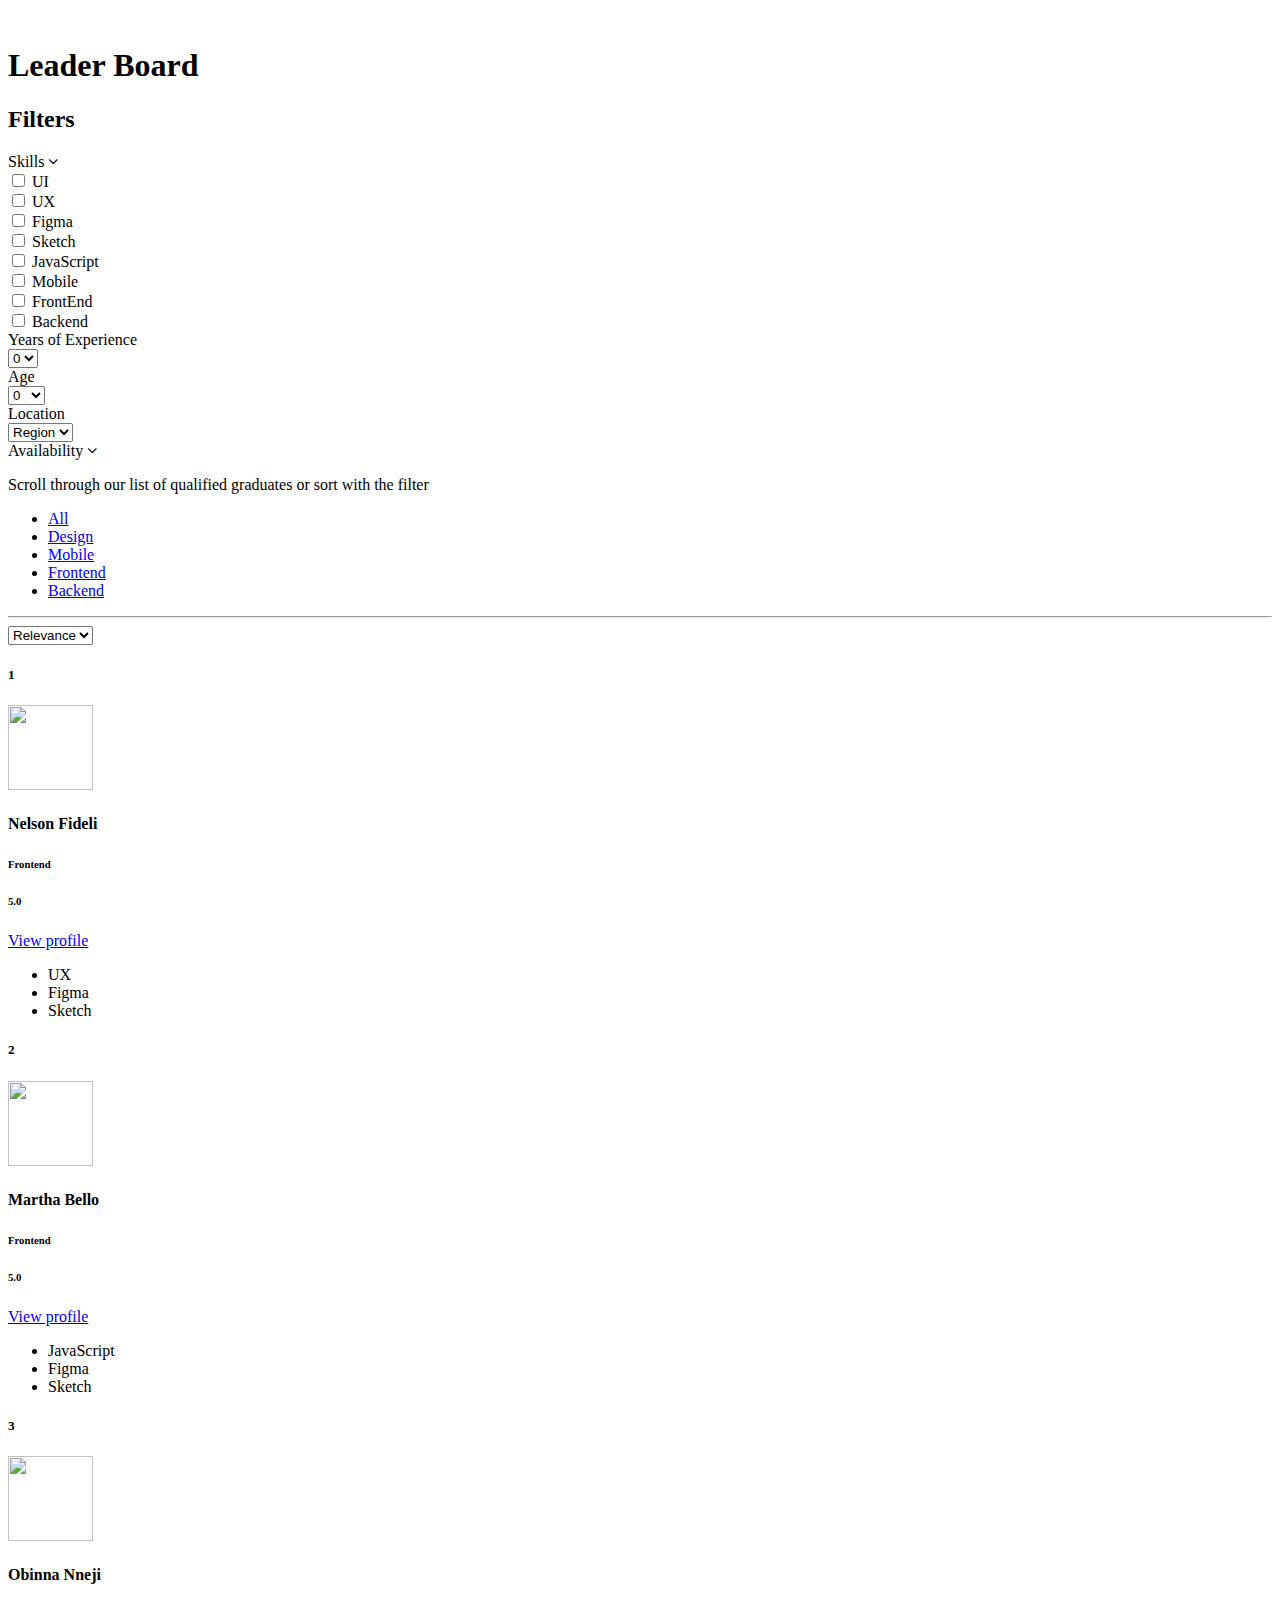
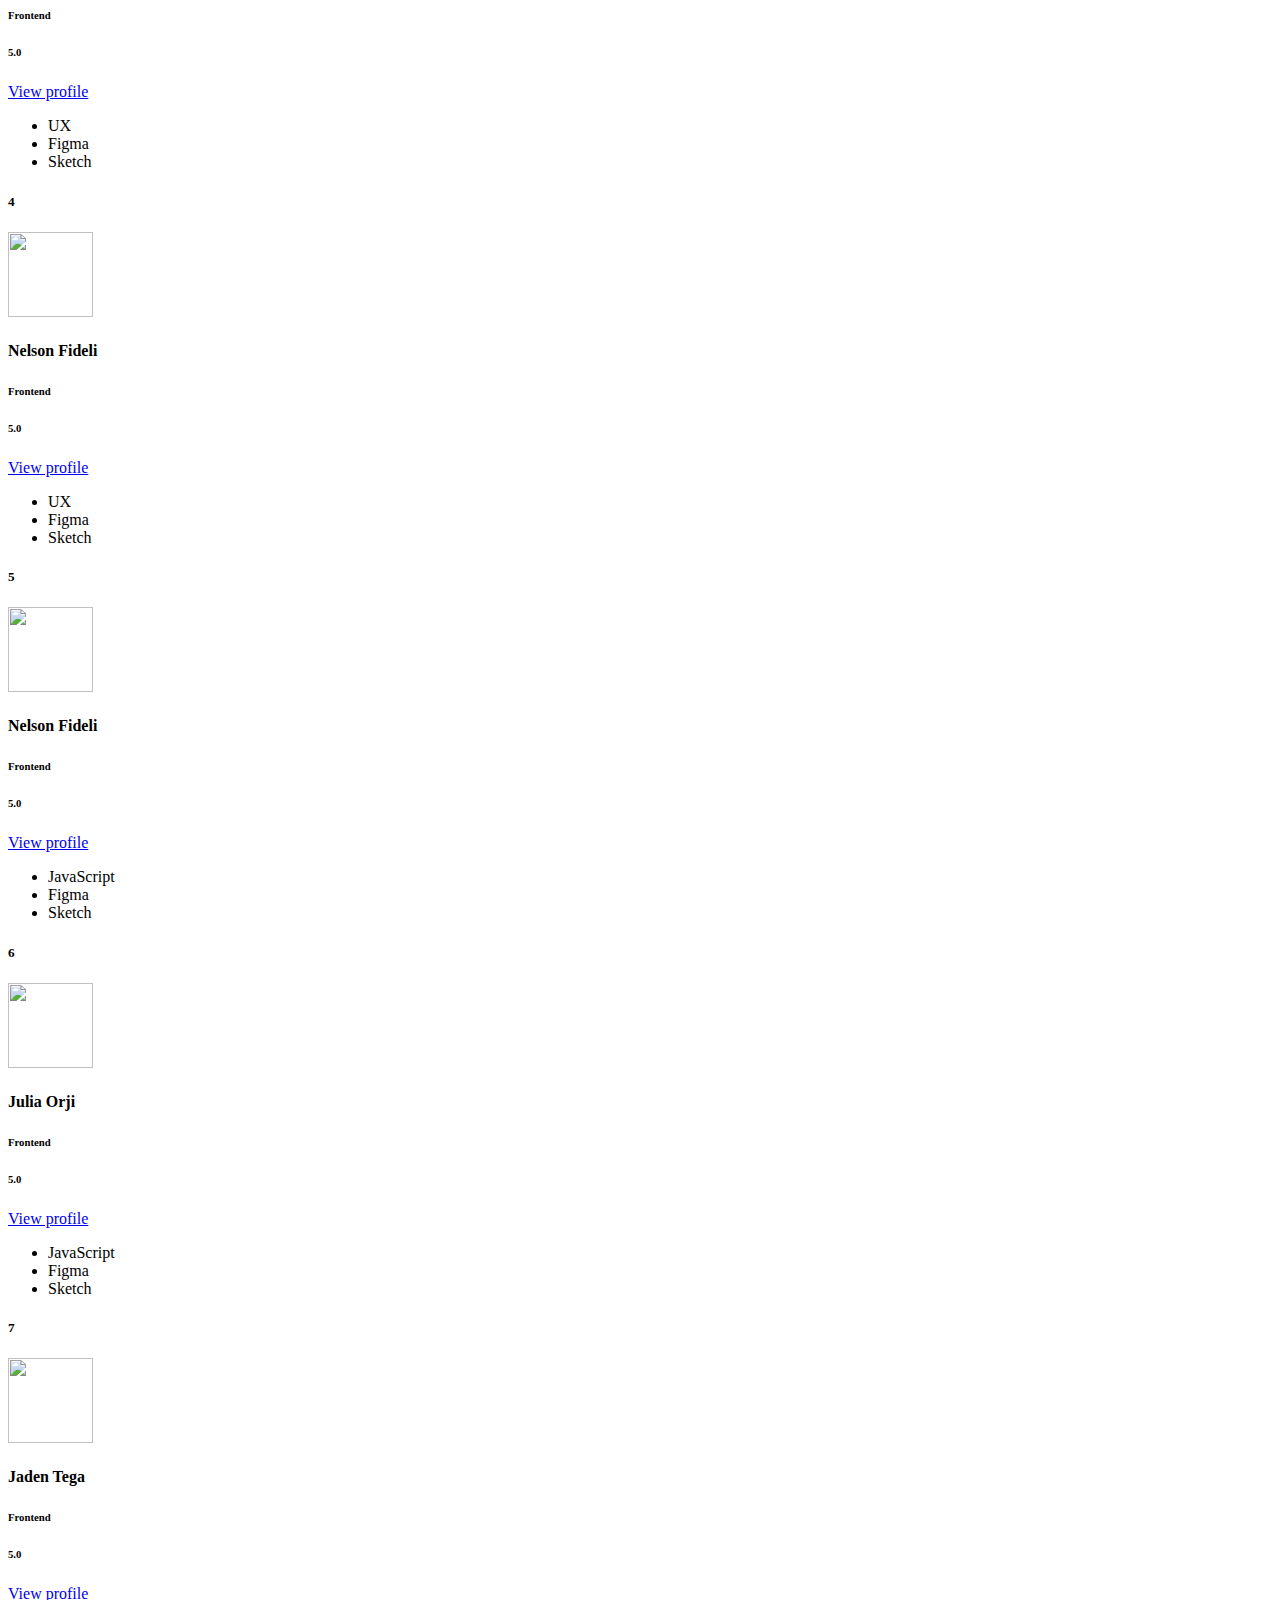
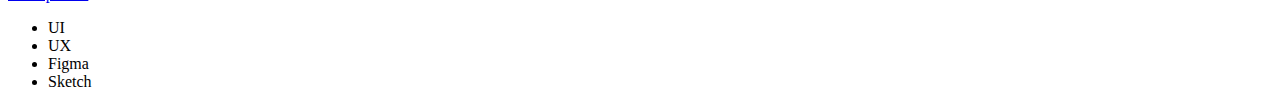
==== index.html @ 0423e6ab "initial comit" ====
<!DOCTYPE html>
<html lang="en">

<head>
  <meta charset="UTF-8">
  <meta name="viewport" content="width=device-width, initial-scale=1.0">
  <link href='./assets/style.css' rel="stylesheet">
  <link rel="stylesheet" href="https://stackpath.bootstrapcdn.com/bootstrap/4.5.0/css/bootstrap.min.css"
    integrity="sha384-9aIt2nRpC12Uk9gS9baDl411NQApFmC26EwAOH8WgZl5MYYxFfc+NcPb1dKGj7Sk" crossorigin="anonymous">
  <link rel="stylesheet" href="https://cdnjs.cloudflare.com/ajax/libs/font-awesome/4.7.0/css/font-awesome.min.css">
  <link href="https://fonts.googleapis.com/css2?family=Poppins:wght@400;500;700&amp;display=swap" rel="stylesheet">
  <link
    href="https://fonts.googleapis.com/css2?family=Inter:wght@200;300&family=Oswald:wght@200;300;400;500;600;700&display=swap"
    rel="stylesheet">
  <title>Talent Pool | Ranking</title>
</head>

<body>

  <main class="directory-container">
    <div class="div bg-primary">
      <div class="container">
        <div class="d-md-flex text-center text-white align-items-center justify-content-between">
          <div class="brand">
            <img src="./assets/talentpool footer logo.svg" alt="">
          </div>
          <h1>Leader Board</h1>
        </div>
      </div>
    </div>

    <div class="container-fluid main">
      <div class="row">

        <div class="col-lg-3">
          <div class="filters">
            <div class="tab">
              <span>
                <h2 class="title">
                  Filters
                </h2>
              </span>
            </div>
            <div class="tab has-content ">
              <span data-target="#skillsContent" data-toggle="collapse" aria-controls="skillsContent" class="collapsed"
                aria-expanded="false">
                Skills
                <i class="fa fa-angle-down rotate-icon "></i>
              </span>
              <div id="skillsContent" class="content collapse">

                <div class="form-check">
                  <input type="checkbox" id="checkbox-UI" value="UI" class="form-check-input">
                  <label for="checkbox-UI" class="form-check-label"><span></span>UI</label>
                </div>
                <div class="form-check">
                  <input type="checkbox" id="checkbox-UX" value="UX" class="form-check-input">
                  <label for="checkbox-UX" class="form-check-label"><span></span>UX</label>
                </div>
                <div class="form-check">
                  <input type="checkbox" id="checkbox-Figma" value="Figma" class="form-check-input">
                  <label for="checkbox-Figma" class="form-check-label"><span></span>Figma</label>
                </div>
                <div class="form-check">
                  <input type="checkbox" id="checkbox-Sketch" value="Sketch" class="form-check-input">
                  <label for="checkbox-Sketch" class="form-check-label"><span></span>Sketch</label>
                </div>
                <div class="form-check">
                  <input type="checkbox" id="checkbox-JavaScript" value="JavaScript" class="form-check-input">
                  <label for="checkbox-JavaScript" class="form-check-label"><span></span>JavaScript</label>
                </div>
                <div class="form-check">
                  <input type="checkbox" id="checkbox-Mobile" value="Mobile" class="form-check-input">
                  <label for="checkbox-Mobile" class="form-check-label"><span></span>Mobile</label>
                </div>
                <div class="form-check">
                  <input type="checkbox" id="checkbox-FrontEnd" value="FrontEnd" class="form-check-input">
                  <label for="checkbox-FrontEnd" class="form-check-label"><span></span>FrontEnd</label>
                </div>
                <div class="form-check">
                  <input type="checkbox" id="checkbox-Backend" value="Backend" class="form-check-input">
                  <label for="checkbox-Backend" class="form-check-label"><span></span>Backend</label>
                </div>
              </div>
            </div>
            <div class="tab">
              <span>
                Years of Experience
              </span>
              <div>
                <select class="form-control">
                  <option>0</option>
                  <option>1</option>
                  <option>2</option>
                  <option>3</option>
                  <option>4</option>
                </select>
              </div>
            </div>

            <div class="tab">
              <span>
                Age
              </span>
              <div>
                <select class="form-control">
                  <option>0</option>
                  <option>20</option>
                  <option>21</option>
                  <option>22</option>
                  <option>23</option>
                  <option>24</option>
                </select>
              </div>
            </div>

            <div class="tab">
              <span>
                Location
              </span>
              <div>
                <select class="form-control">
                  <option disabled="" selected="">Region</option>
                  <option>Nigeria</option>
                  <option>USA</option>
                  <option>UK</option>
                  <option>China</option>
                </select>
              </div>
            </div>

            <div class="tab has-content">
              <span data-target="#availabilityContent" data-toggle="collapse" aria-controls="availabilityContent"
                class="collapsed" aria-expanded="false">
                Availability
                <i class="fa fa-angle-down rotate-icon"></i>
              </span>
              <div id="availabilityContent" class="content collapse">
              </div>
            </div>
          </div>
          <div class="info">
            <p>
              Scroll through our list of qualified graduates or sort with the filter
            </p>
          </div>
        </div>

        <div class="col-lg-9">

          <div class="search-bar">
            <!-- <div class="search-box form-group">
              <span class="fa fa-search form-control-icon" aria-hidden="true"></span>
              <input class="form-control" type="text" placeholder="Search Directory with keywords">
            </div> -->

            <div class="top-links">
              <div class="row align-items-center">
                <div class="col-sm-8">
                  <ul class="nav nav-pills flex-column flex-sm-row ">
                    <li class="nav-link flex-sm-fill text-center"><a href="#">All</a></li>
                    <li class="nav-link flex-sm-fill text-center"><a href="#">Design</a></li>
                    <li class="nav-link flex-sm-fill text-center"><a href="#">Mobile</a></li>
                    <li class="nav-link flex-sm-fill text-center current-tab"><a href="#">Frontend</a></li>
                    <li class="nav-link flex-sm-fill text-center"><a href="#">Backend</a></li>
                  </ul>
                  <hr>
                </div>
                <div class="col-sm-4 d-flex justify-content-around right-filter">
                  <div class="sort">
                    <select class="form-control">
                      <option>Relevance</option>
                      <option>Name</option>
                    </select>
                  </div>
                </div>
              </div>
            </div>
          </div>

          <div class="user-cards my-3">
            <div class="user-card-inner card  shadow d-md-flex ">
              <div class="card-body d-md-flex justify-content-between   align-items-center pr-0">
                <h5 class='rank rounded bg-primary p-3 text-white'>1</h5>
                <div class="title">
                  <div class="user-card-image-container">
                    <div class="user-profile">
                      <img src="./assets/Adelanke.svg" class='img-fluid rounded-circle ' width='85px' height='85px'
                        alt="">
                    </div>
                  </div>
                  <div class="user-texts">
                    <h4 class='user-name'>Nelson Fideli</h4>
                    <h6 class='stack'>Frontend</h6>
                    <h6 class="ratings">5.0</h6>
                  </div>
                </div>
                <div class="profile text-center">
                  <a href="./internProfile.html">View profile</a>
                  <div class="skills">
                    <ul class='d-flex justify-content-center py-2 px-4 rounded-half-pill mb-0 rounded-left'>
                      <li class='pr-3'>UX</li>
                      <li class='pr-3'>Figma</li>
                      <li class='pr-3'>Sketch</li>
                    </ul>
                  </div>
                </div>
              </div>
            </div>

            <div class="user-cards my-3">
              <div class="user-card-inner card  shadow d-md-flex ">
                <div class="card-body d-md-flex justify-content-between   align-items-center pr-0">
                  <h5 class='rank rounded bg-primary p-3 text-white'>2</h5>
                  <div class="title">
                    <div class="user-card-image-container">
                      <div class="user-profile">
                        <img src="./assets/Adelanke.svg" class='img-fluid rounded-circle ' width='85px' height='85px'
                          alt="">
                      </div>
                    </div>
                    <div class="user-texts">
                      <h4 class='user-name'>Martha Bello</h4>
                      <h6 class='stack'>Frontend</h6>
                      <h6 class="ratings">5.0</h6>
                    </div>
                  </div>
                  <div class="profile text-center">
                    <a href="./internProfile.html">View profile</a>
                    <div class="skills">
                      <ul class='d-flex justify-content-center py-2 px-4 rounded-half-pill mb-0 rounded-left'>
                        <li class='pr-3'>JavaScript</li>
                        <li class='pr-3'>Figma</li>
                        <li class='pr-3'>Sketch</li>
                      </ul>
                    </div>
                  </div>
                </div>
              </div>

              <div class="user-cards my-3">
                <div class="user-card-inner card  shadow d-md-flex justify-content-between">
                  <div class="card-body d-md-flex justify-content-between   align-items-center pr-0">
                    <h5 class='rank rounded bg-primary p-3 text-white'>3</h5>
                    <div class="title">
                      <div class="user-card-image-container">
                        <div class="user-profile">
                          <img src="./assets/Adelanke.svg" class='img-fluid rounded-circle ' width='85px' height='85px'
                            alt="">
                        </div>
                      </div>
                      <div class="user-texts">
                        <h4 class='user-name'>Obinna Nneji</h4>
                        <h6 class='stack'>Frontend</h6>
                        <h6 class="ratings">5.0</h6>
                      </div>
                    </div>
                    <div class="profile text-center">
                      <a href="./internProfile.html">View profile</a>
                      <div class="skills">
                        <ul class='d-flex justify-content-center py-2 px-4 rounded-half-pill mb-0 rounded-left'>
                          <li class='pr-3'>UX</li>
                          <li class='pr-3'>Figma</li>
                          <li class='pr-3'>Sketch</li>
                        </ul>
                      </div>
                    </div>
                  </div>
                </div>

                <div class="user-cards my-3">
                  <div class="user-card-inner card  shadow d-md-flex justify-content-between">
                    <div class="card-body d-md-flex justify-content-between   align-items-center pr-0">
                      <h5 class='rank rounded bg-primary p-3 text-white'>4</h5>
                      <div class="title">
                        <div class="user-card-image-container">
                          <div class="user-profile">
                            <img src="./assets/Adelanke.svg" class='img-fluid rounded-circle ' width='85px'
                              height='85px' alt="">
                          </div>
                        </div>
                        <div class="user-texts">
                          <h4 class='user-name'>Nelson Fideli</h4>
                          <h6 class='stack'>Frontend</h6>
                          <h6 class="ratings">5.0</h6>
                        </div>
                      </div>
                      <div class="profile text-center">
                        <a href="./internProfile.html">View profile</a>
                        <div class="skills">
                          <ul class='d-flex justify-content-center py-2 px-4 rounded-half-pill mb-0 rounded-left'>
                            <li class='pr-3'>UX</li>
                            <li class='pr-3'>Figma</li>
                            <li class='pr-3'>Sketch</li>
                          </ul>
                        </div>
                      </div>
                    </div>
                  </div>
                  <div class="user-cards my-3">
                    <div class="user-card-inner card  shadow d-md-flex justify-content-between">
                      <div class="card-body d-md-flex justify-content-between   align-items-center pr-0">
                        <h5 class='rank rounded bg-primary p-3 text-white'>5</h5>
                        <div class="title">
                          <div class="user-card-image-container">
                            <div class="user-profile">
                              <img src="./assets/Adelanke.svg" class='img-fluid rounded-circle ' width='85px'
                                height='85px' alt="">
                            </div>
                          </div>
                          <div class="user-texts">
                            <h4 class='user-name'>Nelson Fideli</h4>
                            <h6 class='stack'>Frontend</h6>
                            <h6 class="ratings">5.0</h6>
                          </div>
                        </div>
                        <div class="profile text-center">
                          <a href="./internProfile.html">View profile</a>
                          <div class="skills">
                            <ul class='d-flex justify-content-center py-2 px-4 rounded-half-pill mb-0 rounded-left'>
                              <li class='pr-3'>JavaScript</li>
                              <li class='pr-3'>Figma</li>
                              <li class='pr-3'>Sketch</li>
                            </ul>
                          </div>
                        </div>
                      </div>
                    </div>
                    <div class="user-cards my-3">
                      <div class="user-card-inner card  shadow d-md-flex justify-content-between">
                        <div class="card-body d-md-flex justify-content-between   align-items-center pr-0">
                          <h5 class='rank rounded bg-primary p-3 text-white'>6</h5>
                          <div class="title">
                            <div class="user-card-image-container">
                              <div class="user-profile">
                               
                                <img src="./assets/Adelanke.svg" class='img-fluid rounded-circle ' width='85px'
                                  height='85px' alt="">
                              </div>
                              
                            </div>
                            <div class="user-texts">
                              <h4 class='user-name'>Julia Orji</h4>
                              <h6 class='stack'>Frontend</h6>
                              <h6 class="ratings">5.0</h6>
                            </div>
                           
                          </div>
                          <div class="profile text-center">
                            <a href="./internProfile.html">View profile</a>
                            <div class="skills">
                              <ul class='d-flex justify-content-center py-2 px-4 rounded-half-pill mb-0 rounded-left'>
                                <li class='pr-3'>JavaScript</li>
                                <li class='pr-3'>Figma</li>
                                <li class='pr-3'>Sketch</li>
                              </ul>
                            </div>
                          </div>
                        </div>
                      </div>

                      <div class="user-cards my-3">
                        <div class="user-card-inner card  shadow d-md-flex justify-content-between">
                          <div class="card-body d-md-flex justify-content-between   align-items-center pr-0">
                            <h5 class='rank rounded bg-primary p-3 text-white'>7</h5>
                            <div class="title">
                              <div class="user-card-image-container">
                                <div class="user-profile">
                                  <img src="./assets/Adelanke.svg" class='img-fluid rounded-circle ' width='85px'
                                    height='85px' alt="">
                                </div>
                              </div>
                              <div class="user-texts">
                                <h4 class='user-name'>Jaden Tega</h4>
                                <h6 class='stack'>Frontend</h6>
                                <h6 class="ratings">5.0</h6>
                              </div>
                            </div>
                            <div class="profile text-center">
                              <a href="./internProfile.html">View profile</a>
                              <div class="skills">
                                <ul class='d-flex justify-content-center py-2 px-4 rounded-half-pill mb-0 rounded-left'>
                                  <li class='pr-3'>UI</li>
                                  <li class='pr-3'>UX</li>
                                  <li class='pr-3'>Figma</li>
                                  <li class='pr-3'>Sketch</li>
                                </ul>
                              </div>
                            </div>
                          </div>
                        </div>
                      </div>
                    </div>
                  </div>
                </div>
              </div>
            </div>
          </div>
        </div>
      </div>
    </div>
  </main>
</body>
</html>
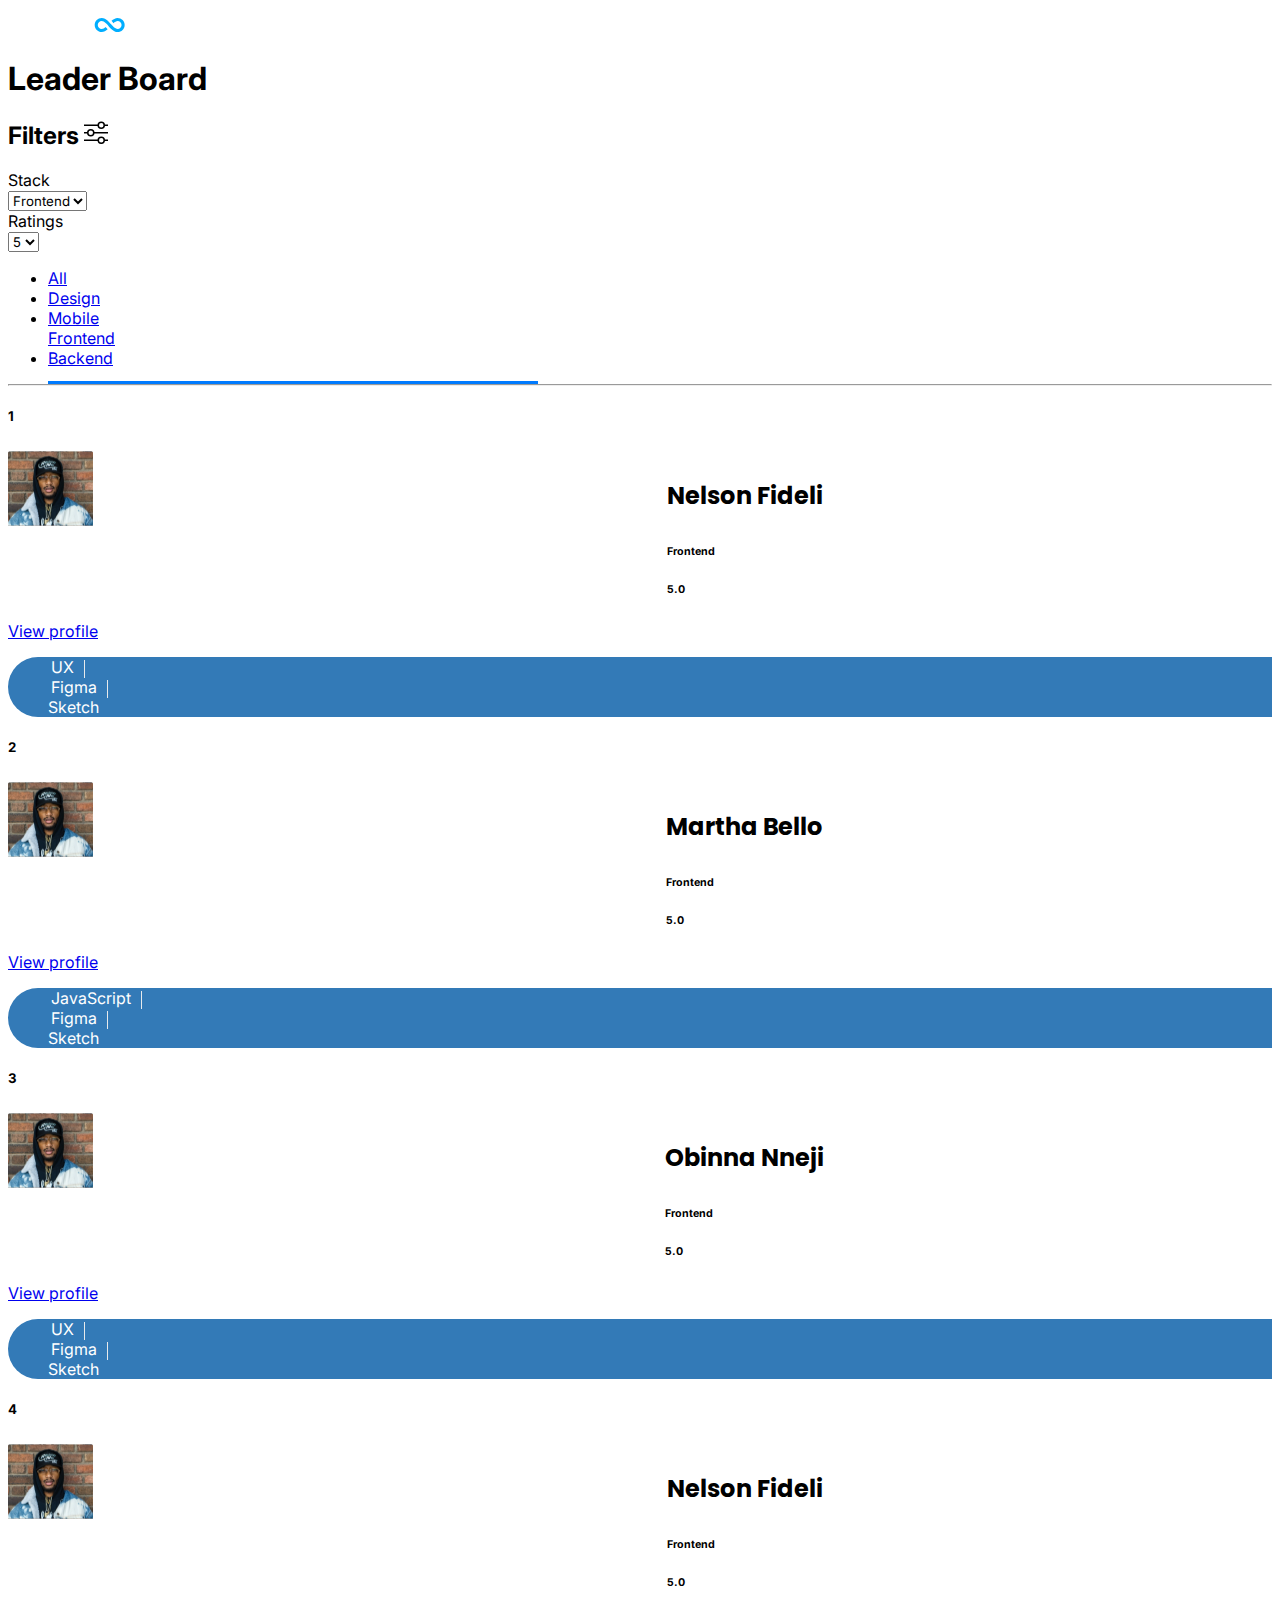
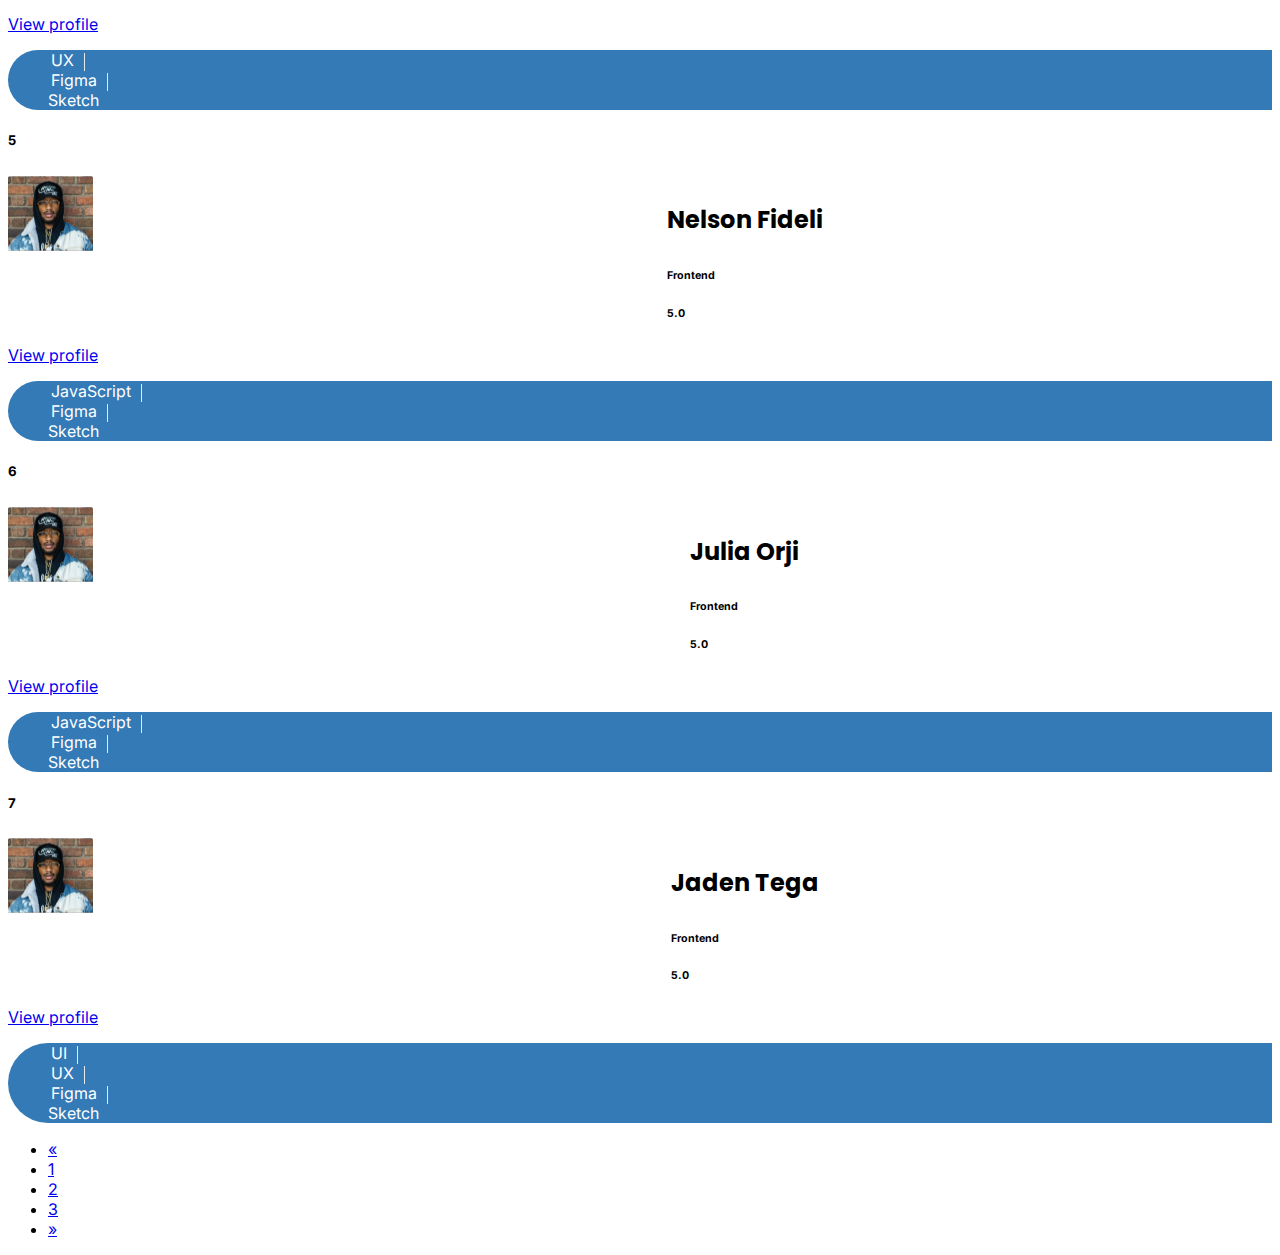
==== commit dfb75fb4: "update" ====
--- a/index.html
+++ b/index.html
@@ -31,132 +31,57 @@
 
     <div class="container-fluid main">
       <div class="row">
-
-        <div class="col-lg-3">
+        <div class="col-lg-3 shadow position-fixed h-100">
           <div class="filters">
             <div class="tab">
               <span>
-                <h2 class="title">
-                  Filters
+                <h2 class=" p-0 my-1 ">
+                  Filters <svg width="1em" height="1em" viewBox="0 0 16 16" class="bi bi-sliders text-primary ml-2"
+                    fill="currentColor" xmlns="http://www.w3.org/2000/svg">
+                    <path fill-rule="evenodd"
+                      d="M14 3.5a2.5 2.5 0 1 1-5 0 2.5 2.5 0 0 1 5 0zM11.5 5a1.5 1.5 0 1 0 0-3 1.5 1.5 0 0 0 0 3zM7 8.5a2.5 2.5 0 1 1-5 0 2.5 2.5 0 0 1 5 0zM4.5 10a1.5 1.5 0 1 0 0-3 1.5 1.5 0 0 0 0 3zm9.5 3.5a2.5 2.5 0 1 1-5 0 2.5 2.5 0 0 1 5 0zM11.5 15a1.5 1.5 0 1 0 0-3 1.5 1.5 0 0 0 0 3z" />
+                    <path fill-rule="evenodd"
+                      d="M9.5 4H0V3h9.5v1zM16 4h-2.5V3H16v1zM9.5 14H0v-1h9.5v1zm6.5 0h-2.5v-1H16v1zM6.5 9H16V8H6.5v1zM0 9h2.5V8H0v1z" />
+                  </svg>
                 </h2>
               </span>
             </div>
-            <div class="tab has-content ">
-              <span data-target="#skillsContent" data-toggle="collapse" aria-controls="skillsContent" class="collapsed"
-                aria-expanded="false">
-                Skills
-                <i class="fa fa-angle-down rotate-icon "></i>
-              </span>
-              <div id="skillsContent" class="content collapse">
-
-                <div class="form-check">
-                  <input type="checkbox" id="checkbox-UI" value="UI" class="form-check-input">
-                  <label for="checkbox-UI" class="form-check-label"><span></span>UI</label>
-                </div>
-                <div class="form-check">
-                  <input type="checkbox" id="checkbox-UX" value="UX" class="form-check-input">
-                  <label for="checkbox-UX" class="form-check-label"><span></span>UX</label>
-                </div>
-                <div class="form-check">
-                  <input type="checkbox" id="checkbox-Figma" value="Figma" class="form-check-input">
-                  <label for="checkbox-Figma" class="form-check-label"><span></span>Figma</label>
-                </div>
-                <div class="form-check">
-                  <input type="checkbox" id="checkbox-Sketch" value="Sketch" class="form-check-input">
-                  <label for="checkbox-Sketch" class="form-check-label"><span></span>Sketch</label>
-                </div>
-                <div class="form-check">
-                  <input type="checkbox" id="checkbox-JavaScript" value="JavaScript" class="form-check-input">
-                  <label for="checkbox-JavaScript" class="form-check-label"><span></span>JavaScript</label>
-                </div>
-                <div class="form-check">
-                  <input type="checkbox" id="checkbox-Mobile" value="Mobile" class="form-check-input">
-                  <label for="checkbox-Mobile" class="form-check-label"><span></span>Mobile</label>
-                </div>
-                <div class="form-check">
-                  <input type="checkbox" id="checkbox-FrontEnd" value="FrontEnd" class="form-check-input">
-                  <label for="checkbox-FrontEnd" class="form-check-label"><span></span>FrontEnd</label>
-                </div>
-                <div class="form-check">
-                  <input type="checkbox" id="checkbox-Backend" value="Backend" class="form-check-input">
-                  <label for="checkbox-Backend" class="form-check-label"><span></span>Backend</label>
-                </div>
-              </div>
-            </div>
             <div class="tab">
               <span>
-                Years of Experience
+                Stack
               </span>
               <div>
-                <select class="form-control">
-                  <option>0</option>
-                  <option>1</option>
-                  <option>2</option>
-                  <option>3</option>
-                  <option>4</option>
+                <select class="form-control my-2" name='stack'>
+                  <option value='frontend'>Frontend</option>
+                  <option value='backend'>Backend</option>
+                  <option value='mobile'>Mobile</option>
+                  <option value='designer'>Designer</option>
+                  <option value='frontend'>All</option>
                 </select>
               </div>
             </div>
-
             <div class="tab">
               <span>
-                Age
+                Ratings
               </span>
               <div>
-                <select class="form-control">
-                  <option>0</option>
-                  <option>20</option>
-                  <option>21</option>
-                  <option>22</option>
-                  <option>23</option>
-                  <option>24</option>
+                <select class="form-control my-2" name='rating'>
+                  <option value='5'>5</option>
+                  <option value='4'>4</option>
+                  <option value='3'>3</option>
+                  <option value='2'>2</option>
+                  <option value='1'>1</option>
                 </select>
               </div>
             </div>
-
-            <div class="tab">
-              <span>
-                Location
-              </span>
-              <div>
-                <select class="form-control">
-                  <option disabled="" selected="">Region</option>
-                  <option>Nigeria</option>
-                  <option>USA</option>
-                  <option>UK</option>
-                  <option>China</option>
-                </select>
-              </div>
-            </div>
-
-            <div class="tab has-content">
-              <span data-target="#availabilityContent" data-toggle="collapse" aria-controls="availabilityContent"
-                class="collapsed" aria-expanded="false">
-                Availability
-                <i class="fa fa-angle-down rotate-icon"></i>
-              </span>
-              <div id="availabilityContent" class="content collapse">
-              </div>
-            </div>
-          </div>
-          <div class="info">
-            <p>
-              Scroll through our list of qualified graduates or sort with the filter
-            </p>
           </div>
         </div>
 
-        <div class="col-lg-9">
-
+        <div class="col-lg-9 col-lg-3 offset-lg-3">
           <div class="search-bar">
-            <!-- <div class="search-box form-group">
-              <span class="fa fa-search form-control-icon" aria-hidden="true"></span>
-              <input class="form-control" type="text" placeholder="Search Directory with keywords">
-            </div> -->
-
             <div class="top-links">
               <div class="row align-items-center">
-                <div class="col-sm-8">
+                <div class="col-sm-12">
                   <ul class="nav nav-pills flex-column flex-sm-row ">
                     <li class="nav-link flex-sm-fill text-center"><a href="#">All</a></li>
                     <li class="nav-link flex-sm-fill text-center"><a href="#">Design</a></li>
@@ -166,20 +91,11 @@
                   </ul>
                   <hr>
                 </div>
-                <div class="col-sm-4 d-flex justify-content-around right-filter">
-                  <div class="sort">
-                    <select class="form-control">
-                      <option>Relevance</option>
-                      <option>Name</option>
-                    </select>
-                  </div>
-                </div>
               </div>
             </div>
           </div>
-
-          <div class="user-cards my-3">
-            <div class="user-card-inner card  shadow d-md-flex ">
+          <div class="users-cards">
+            <div class="user-card-inner my-3 card  shadow d-md-flex ">
               <div class="card-body d-md-flex justify-content-between   align-items-center pr-0">
                 <h5 class='rank rounded bg-primary p-3 text-white'>1</h5>
                 <div class="title">
@@ -208,197 +124,209 @@
               </div>
             </div>
 
-            <div class="user-cards my-3">
-              <div class="user-card-inner card  shadow d-md-flex ">
-                <div class="card-body d-md-flex justify-content-between   align-items-center pr-0">
-                  <h5 class='rank rounded bg-primary p-3 text-white'>2</h5>
-                  <div class="title">
-                    <div class="user-card-image-container">
-                      <div class="user-profile">
-                        <img src="./assets/Adelanke.svg" class='img-fluid rounded-circle ' width='85px' height='85px'
-                          alt="">
-                      </div>
-                    </div>
-                    <div class="user-texts">
-                      <h4 class='user-name'>Martha Bello</h4>
-                      <h6 class='stack'>Frontend</h6>
-                      <h6 class="ratings">5.0</h6>
-                    </div>
-                  </div>
-                  <div class="profile text-center">
-                    <a href="./internProfile.html">View profile</a>
-                    <div class="skills">
-                      <ul class='d-flex justify-content-center py-2 px-4 rounded-half-pill mb-0 rounded-left'>
-                        <li class='pr-3'>JavaScript</li>
-                        <li class='pr-3'>Figma</li>
-                        <li class='pr-3'>Sketch</li>
-                      </ul>
-                    </div>
-                  </div>
-                </div>
-              </div>
-
-              <div class="user-cards my-3">
-                <div class="user-card-inner card  shadow d-md-flex justify-content-between">
-                  <div class="card-body d-md-flex justify-content-between   align-items-center pr-0">
-                    <h5 class='rank rounded bg-primary p-3 text-white'>3</h5>
-                    <div class="title">
-                      <div class="user-card-image-container">
-                        <div class="user-profile">
-                          <img src="./assets/Adelanke.svg" class='img-fluid rounded-circle ' width='85px' height='85px'
-                            alt="">
-                        </div>
-                      </div>
-                      <div class="user-texts">
-                        <h4 class='user-name'>Obinna Nneji</h4>
-                        <h6 class='stack'>Frontend</h6>
-                        <h6 class="ratings">5.0</h6>
-                      </div>
-                    </div>
-                    <div class="profile text-center">
-                      <a href="./internProfile.html">View profile</a>
-                      <div class="skills">
-                        <ul class='d-flex justify-content-center py-2 px-4 rounded-half-pill mb-0 rounded-left'>
-                          <li class='pr-3'>UX</li>
-                          <li class='pr-3'>Figma</li>
-                          <li class='pr-3'>Sketch</li>
-                        </ul>
-                      </div>
-                    </div>
-                  </div>
-                </div>
-
-                <div class="user-cards my-3">
-                  <div class="user-card-inner card  shadow d-md-flex justify-content-between">
-                    <div class="card-body d-md-flex justify-content-between   align-items-center pr-0">
-                      <h5 class='rank rounded bg-primary p-3 text-white'>4</h5>
-                      <div class="title">
-                        <div class="user-card-image-container">
-                          <div class="user-profile">
-                            <img src="./assets/Adelanke.svg" class='img-fluid rounded-circle ' width='85px'
-                              height='85px' alt="">
-                          </div>
-                        </div>
-                        <div class="user-texts">
-                          <h4 class='user-name'>Nelson Fideli</h4>
-                          <h6 class='stack'>Frontend</h6>
-                          <h6 class="ratings">5.0</h6>
-                        </div>
-                      </div>
-                      <div class="profile text-center">
-                        <a href="./internProfile.html">View profile</a>
-                        <div class="skills">
-                          <ul class='d-flex justify-content-center py-2 px-4 rounded-half-pill mb-0 rounded-left'>
-                            <li class='pr-3'>UX</li>
-                            <li class='pr-3'>Figma</li>
-                            <li class='pr-3'>Sketch</li>
-                          </ul>
-                        </div>
-                      </div>
-                    </div>
-                  </div>
-                  <div class="user-cards my-3">
-                    <div class="user-card-inner card  shadow d-md-flex justify-content-between">
-                      <div class="card-body d-md-flex justify-content-between   align-items-center pr-0">
-                        <h5 class='rank rounded bg-primary p-3 text-white'>5</h5>
-                        <div class="title">
-                          <div class="user-card-image-container">
-                            <div class="user-profile">
-                              <img src="./assets/Adelanke.svg" class='img-fluid rounded-circle ' width='85px'
-                                height='85px' alt="">
-                            </div>
-                          </div>
-                          <div class="user-texts">
-                            <h4 class='user-name'>Nelson Fideli</h4>
-                            <h6 class='stack'>Frontend</h6>
-                            <h6 class="ratings">5.0</h6>
-                          </div>
-                        </div>
-                        <div class="profile text-center">
-                          <a href="./internProfile.html">View profile</a>
-                          <div class="skills">
-                            <ul class='d-flex justify-content-center py-2 px-4 rounded-half-pill mb-0 rounded-left'>
-                              <li class='pr-3'>JavaScript</li>
-                              <li class='pr-3'>Figma</li>
-                              <li class='pr-3'>Sketch</li>
-                            </ul>
-                          </div>
-                        </div>
-                      </div>
-                    </div>
-                    <div class="user-cards my-3">
-                      <div class="user-card-inner card  shadow d-md-flex justify-content-between">
-                        <div class="card-body d-md-flex justify-content-between   align-items-center pr-0">
-                          <h5 class='rank rounded bg-primary p-3 text-white'>6</h5>
-                          <div class="title">
-                            <div class="user-card-image-container">
-                              <div class="user-profile">
-                               
-                                <img src="./assets/Adelanke.svg" class='img-fluid rounded-circle ' width='85px'
-                                  height='85px' alt="">
-                              </div>
-                              
-                            </div>
-                            <div class="user-texts">
-                              <h4 class='user-name'>Julia Orji</h4>
-                              <h6 class='stack'>Frontend</h6>
-                              <h6 class="ratings">5.0</h6>
-                            </div>
-                           
-                          </div>
-                          <div class="profile text-center">
-                            <a href="./internProfile.html">View profile</a>
-                            <div class="skills">
-                              <ul class='d-flex justify-content-center py-2 px-4 rounded-half-pill mb-0 rounded-left'>
-                                <li class='pr-3'>JavaScript</li>
-                                <li class='pr-3'>Figma</li>
-                                <li class='pr-3'>Sketch</li>
-                              </ul>
-                            </div>
-                          </div>
-                        </div>
-                      </div>
-
-                      <div class="user-cards my-3">
-                        <div class="user-card-inner card  shadow d-md-flex justify-content-between">
-                          <div class="card-body d-md-flex justify-content-between   align-items-center pr-0">
-                            <h5 class='rank rounded bg-primary p-3 text-white'>7</h5>
-                            <div class="title">
-                              <div class="user-card-image-container">
-                                <div class="user-profile">
-                                  <img src="./assets/Adelanke.svg" class='img-fluid rounded-circle ' width='85px'
-                                    height='85px' alt="">
-                                </div>
-                              </div>
-                              <div class="user-texts">
-                                <h4 class='user-name'>Jaden Tega</h4>
-                                <h6 class='stack'>Frontend</h6>
-                                <h6 class="ratings">5.0</h6>
-                              </div>
-                            </div>
-                            <div class="profile text-center">
-                              <a href="./internProfile.html">View profile</a>
-                              <div class="skills">
-                                <ul class='d-flex justify-content-center py-2 px-4 rounded-half-pill mb-0 rounded-left'>
-                                  <li class='pr-3'>UI</li>
-                                  <li class='pr-3'>UX</li>
-                                  <li class='pr-3'>Figma</li>
-                                  <li class='pr-3'>Sketch</li>
-                                </ul>
-                              </div>
-                            </div>
-                          </div>
-                        </div>
-                      </div>
-                    </div>
+
+            <div class="user-card-inner my-3 card  shadow d-md-flex ">
+              <div class="card-body d-md-flex justify-content-between   align-items-center pr-0">
+                <h5 class='rank rounded bg-primary p-3 text-white'>2</h5>
+                <div class="title">
+                  <div class="user-card-image-container">
+                    <div class="user-profile">
+                      <img src="./assets/Adelanke.svg" class='img-fluid rounded-circle ' width='85px' height='85px'
+                        alt="">
+                    </div>
+                  </div>
+                  <div class="user-texts">
+                    <h4 class='user-name'>Martha Bello</h4>
+                    <h6 class='stack'>Frontend</h6>
+                    <h6 class="ratings">5.0</h6>
+                  </div>
+                </div>
+                <div class="profile text-center">
+                  <a href="./internProfile.html">View profile</a>
+                  <div class="skills">
+                    <ul class='d-flex justify-content-center py-2 px-4 rounded-half-pill mb-0 rounded-left'>
+                      <li class='pr-3'>JavaScript</li>
+                      <li class='pr-3'>Figma</li>
+                      <li class='pr-3'>Sketch</li>
+                    </ul>
+                  </div>
+                </div>
+              </div>
+            </div>
+
+            <div class="user-card-inner my-3 card  shadow d-md-flex justify-content-between">
+              <div class="card-body d-md-flex justify-content-between   align-items-center pr-0">
+                <h5 class='rank rounded bg-primary p-3 text-white'>3</h5>
+                <div class="title">
+                  <div class="user-card-image-container">
+                    <div class="user-profile">
+                      <img src="./assets/Adelanke.svg" class='img-fluid rounded-circle ' width='85px' height='85px'
+                        alt="">
+                    </div>
+                  </div>
+                  <div class="user-texts">
+                    <h4 class='user-name'>Obinna Nneji</h4>
+                    <h6 class='stack'>Frontend</h6>
+                    <h6 class="ratings">5.0</h6>
+                  </div>
+                </div>
+                <div class="profile text-center">
+                  <a href="./internProfile.html">View profile</a>
+                  <div class="skills">
+                    <ul class='d-flex justify-content-center py-2 px-4 rounded-half-pill mb-0 rounded-left'>
+                      <li class='pr-3'>UX</li>
+                      <li class='pr-3'>Figma</li>
+                      <li class='pr-3'>Sketch</li>
+                    </ul>
+                  </div>
+                </div>
+              </div>
+            </div>
+
+
+            <div class="user-card-inner my-3 card  shadow d-md-flex justify-content-between">
+              <div class="card-body d-md-flex justify-content-between   align-items-center pr-0">
+                <h5 class='rank rounded bg-primary p-3 text-white'>4</h5>
+                <div class="title">
+                  <div class="user-card-image-container">
+                    <div class="user-profile">
+                      <img src="./assets/Adelanke.svg" class='img-fluid rounded-circle ' width='85px' height='85px'
+                        alt="">
+                    </div>
+                  </div>
+                  <div class="user-texts">
+                    <h4 class='user-name'>Nelson Fideli</h4>
+                    <h6 class='stack'>Frontend</h6>
+                    <h6 class="ratings">5.0</h6>
+                  </div>
+                </div>
+                <div class="profile text-center">
+                  <a href="./internProfile.html">View profile</a>
+                  <div class="skills">
+                    <ul class='d-flex justify-content-center py-2 px-4 rounded-half-pill mb-0 rounded-left'>
+                      <li class='pr-3'>UX</li>
+                      <li class='pr-3'>Figma</li>
+                      <li class='pr-3'>Sketch</li>
+                    </ul>
+                  </div>
+                </div>
+              </div>
+            </div>
+
+            <div class="user-card-inner my-3 card  shadow d-md-flex justify-content-between">
+              <div class="card-body d-md-flex justify-content-between   align-items-center pr-0">
+                <h5 class='rank rounded bg-primary p-3 text-white'>5</h5>
+                <div class="title">
+                  <div class="user-card-image-container">
+                    <div class="user-profile">
+                      <img src="./assets/Adelanke.svg" class='img-fluid rounded-circle ' width='85px' height='85px'
+                        alt="">
+                    </div>
+                  </div>
+                  <div class="user-texts">
+                    <h4 class='user-name'>Nelson Fideli</h4>
+                    <h6 class='stack'>Frontend</h6>
+                    <h6 class="ratings">5.0</h6>
+                  </div>
+                </div>
+                <div class="profile text-center">
+                  <a href="./internProfile.html">View profile</a>
+                  <div class="skills">
+                    <ul class='d-flex justify-content-center py-2 px-4 rounded-half-pill mb-0 rounded-left'>
+                      <li class='pr-3'>JavaScript</li>
+                      <li class='pr-3'>Figma</li>
+                      <li class='pr-3'>Sketch</li>
+                    </ul>
+                  </div>
+                </div>
+              </div>
+            </div>
+
+            <div class="user-card-inner my-3 card  shadow d-md-flex justify-content-between">
+              <div class="card-body d-md-flex justify-content-between   align-items-center pr-0">
+                <h5 class='rank rounded bg-primary p-3 text-white'>6</h5>
+                <div class="title">
+                  <div class="user-card-image-container">
+                    <div class="user-profile">
+
+                      <img src="./assets/Adelanke.svg" class='img-fluid rounded-circle ' width='85px' height='85px'
+                        alt="">
+                    </div>
+
+                  </div>
+                  <div class="user-texts">
+                    <h4 class='user-name'>Julia Orji</h4>
+                    <h6 class='stack'>Frontend</h6>
+                    <h6 class="ratings">5.0</h6>
+                  </div>
+
+                </div>
+                <div class="profile text-center">
+                  <a href="./internProfile.html">View profile</a>
+                  <div class="skills">
+                    <ul class='d-flex justify-content-center py-2 px-4 rounded-half-pill mb-0 rounded-left'>
+                      <li class='pr-3'>JavaScript</li>
+                      <li class='pr-3'>Figma</li>
+                      <li class='pr-3'>Sketch</li>
+                    </ul>
+                  </div>
+                </div>
+              </div>
+            </div>
+
+
+            <div class="user-card-inner my-3 card  shadow d-md-flex justify-content-between">
+              <div class="card-body d-md-flex justify-content-between   align-items-center pr-0">
+                <h5 class='rank rounded bg-primary p-3 text-white'>7</h5>
+                <div class="title">
+                  <div class="user-card-image-container">
+                    <div class="user-profile">
+                      <img src="./assets/Adelanke.svg" class='img-fluid rounded-circle ' width='85px' height='85px'
+                        alt="">
+                    </div>
+                  </div>
+                  <div class="user-texts">
+                    <h4 class='user-name'>Jaden Tega</h4>
+                    <h6 class='stack'>Frontend</h6>
+                    <h6 class="ratings">5.0</h6>
+                  </div>
+                </div>
+                <div class="profile text-center">
+                  <a href="./internProfile.html">View profile</a>
+                  <div class="skills">
+                    <ul class='d-flex justify-content-center py-2 px-4 rounded-half-pill mb-0 rounded-left'>
+                      <li class='pr-3'>UI</li>
+                      <li class='pr-3'>UX</li>
+                      <li class='pr-3'>Figma</li>
+                      <li class='pr-3'>Sketch</li>
+                    </ul>
                   </div>
                 </div>
               </div>
             </div>
           </div>
+          <!---Pagination-->
+          <nav aria-label="Page navigation">
+            <ul class="pagination justify-content-center mt-4">
+              <li class="page-item">
+                <a class="page-link" href="#" aria-label="Previous">
+                  <span aria-hidden="true">&laquo;</span>
+                </a>
+              </li>
+              <li class="page-item"><a class="page-link" href="#">1</a></li>
+              <li class="page-item"><a class="page-link" href="#">2</a></li>
+              <li class="page-item"><a class="page-link" href="#">3</a></li>
+              <li class="page-item">
+                <a class="page-link" href="#" aria-label="Next">
+                  <span aria-hidden="true">&raquo;</span>
+                </a>
+              </li>
+            </ul>
+          </nav>
         </div>
       </div>
     </div>
   </main>
 </body>
+
 </html>--- a/assets/style.css
+++ b/assets/style.css
@@ -0,0 +1,152 @@
+* {
+  box-sizing: border-box;
+}
+
+body {
+  font-family: 'Inter', sans-serif !important;
+}
+
+.user-name{
+  font-size:24px;
+  font-family: 'Poppins', sans-serif
+}
+.title{
+  display:grid;
+  grid-template-columns: auto auto;
+  grid-gap:5em;
+}
+ul.rounded-left{
+  border-top-left-radius:50em !important;
+  border-bottom-left-radius:50em !important;
+}
+.card .user-texts{
+  margin-left: 44px;
+}
+
+
+input, select {
+  font-family: 'Inter', sans-serif !important;
+}
+
+input:focus {
+  outline: none !important;
+  border: none;
+}
+
+.card-img-top {
+  background-image: url('./talentpool\ footer\ logo.svg');
+  background-position: center;
+  background-repeat: no-repeat;
+  background-size: 55%;
+  position: relativel
+}
+
+
+.current-tab{
+  color:white;
+}
+li.current-tab{
+  position:relative;
+}
+.current-tab::before {
+  content: '';
+  position: absolute;
+  top: 53px;
+  width: 40%;
+  height: 3px;
+  background-color: #007bff;
+}
+
+.skills ul {
+  list-style-type: none;
+  background-color: #337AB7;
+  color: white;
+}
+
+.skills li:not(:last-child) {
+  padding-left: 3px;
+}
+
+.skills ul li:not(:last-child)::after {
+  height: 18px;
+  content: " ";
+  /* display: inline-block; */
+  position: absolute;
+  width: 1px;
+  background-color: #e7eaec;
+  /* right: 0; */
+  margin-top: 3px;
+  margin-left: 10px;
+}
+
+@media(max-width:700px) {
+  .users-cards{
+    margin:auto;
+    width:90% !important;
+  }
+  .card-body {
+    padding: 0 !important ;
+  }
+  .rank.rounded{
+    border-bottom-left-radius: 0px !important;
+    border-bottom-right-radius:0px !important;
+  }
+  .rank{
+    border-top-left-radius: 0.25rem !important;
+    border-top-right-radius: 0.25rem !important;
+    border-bottom-left-radius: 0px !important;
+    border-bottom-right-radius:0px !important;
+  }
+  .title{
+    display:flex;
+    justify-content: space-between;
+  }
+  
+  .card ul{
+    justify-content: center;
+  }
+  .title{
+    padding-right:1.25em;
+    padding-left:1.25em;
+  }
+  .rank.p-3{
+    padding:0.5rem !important;
+  }
+  
+  .skills ul{
+    border-top-left-radius: 0px !important;
+    border-bottom-left-radius: 0.25rem !important;
+    border-top-right-radius: 0px !important;
+    border-bottom-right-radius:0.25rem !important;
+  }
+  #main {
+    width: 100vw !important
+  }
+  main .position-fixed{
+position:unset !important;
+  }
+  #sticky-sidebar {
+    display: none;
+  }
+  #mobile-filter {
+    display: block;
+  }
+  .current-tab::before {
+    top: 43px;
+    width: 20%;
+  }
+}
+@media(max-width:1000px){
+  main .position-fixed{
+    position:unset !important;
+      }
+}
+@media(min-width:1366px){
+  .users-cards{
+    margin:auto;
+    width:80% !important;
+  }
+  .current-tab::before {
+    width: 30%;
+  }
+}